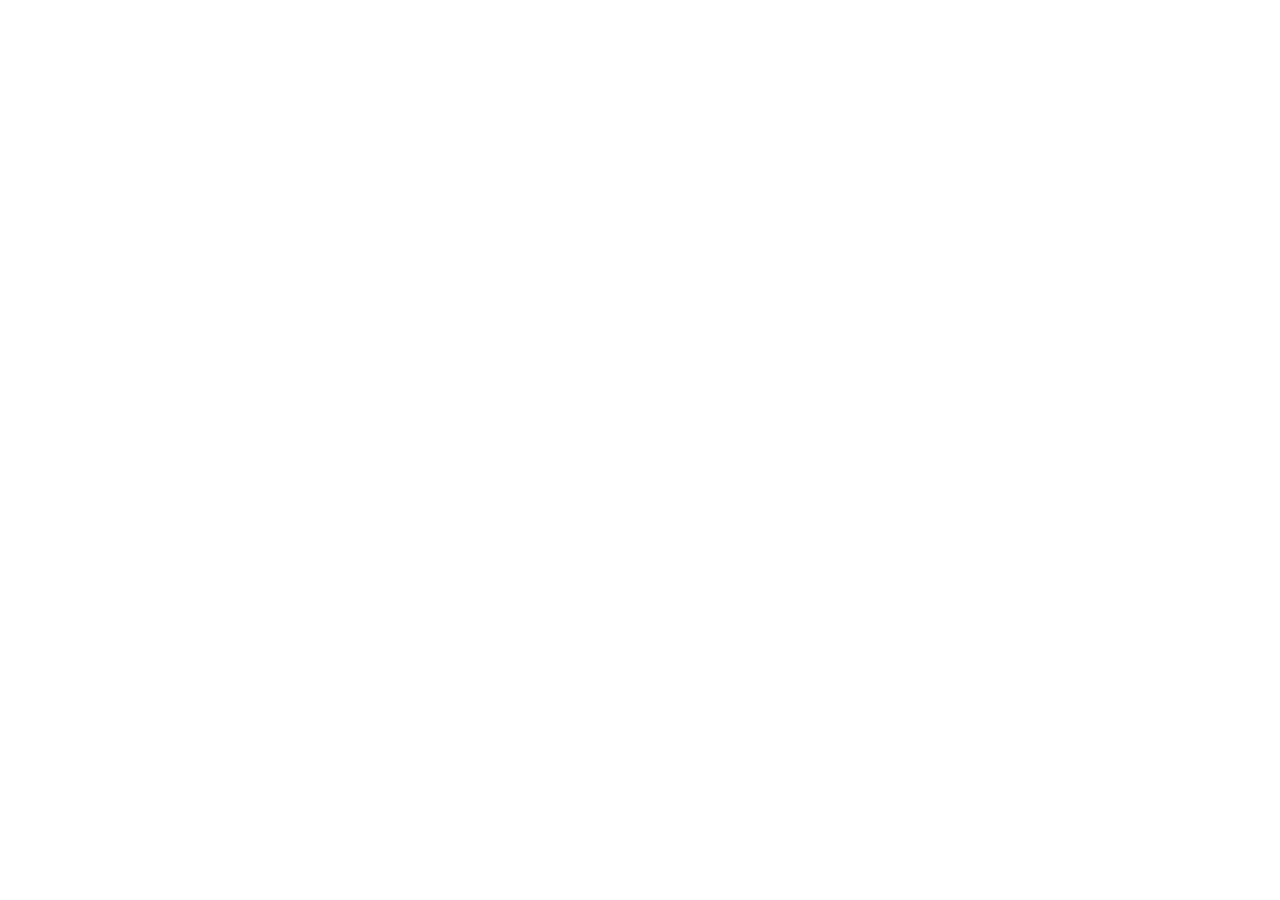
==== admin/index.html @ 46633c7f "Add product admin CMS" ====
<!doctype html>
<html lang="en">
  <head>
    <meta charset="utf-8">
    <meta name="viewport" content="width=device-width, initial-scale=1">
    <meta name="robots" content="noindex">
    <title>Dharani Admin</title>
    <script src="https://identity.netlify.com/v1/netlify-identity-widget.js"></script>
  </head>
  <body>
    <script src="https://unpkg.com/decap-cms@^3.0.0/dist/decap-cms.js"></script>
  </body>
</html>
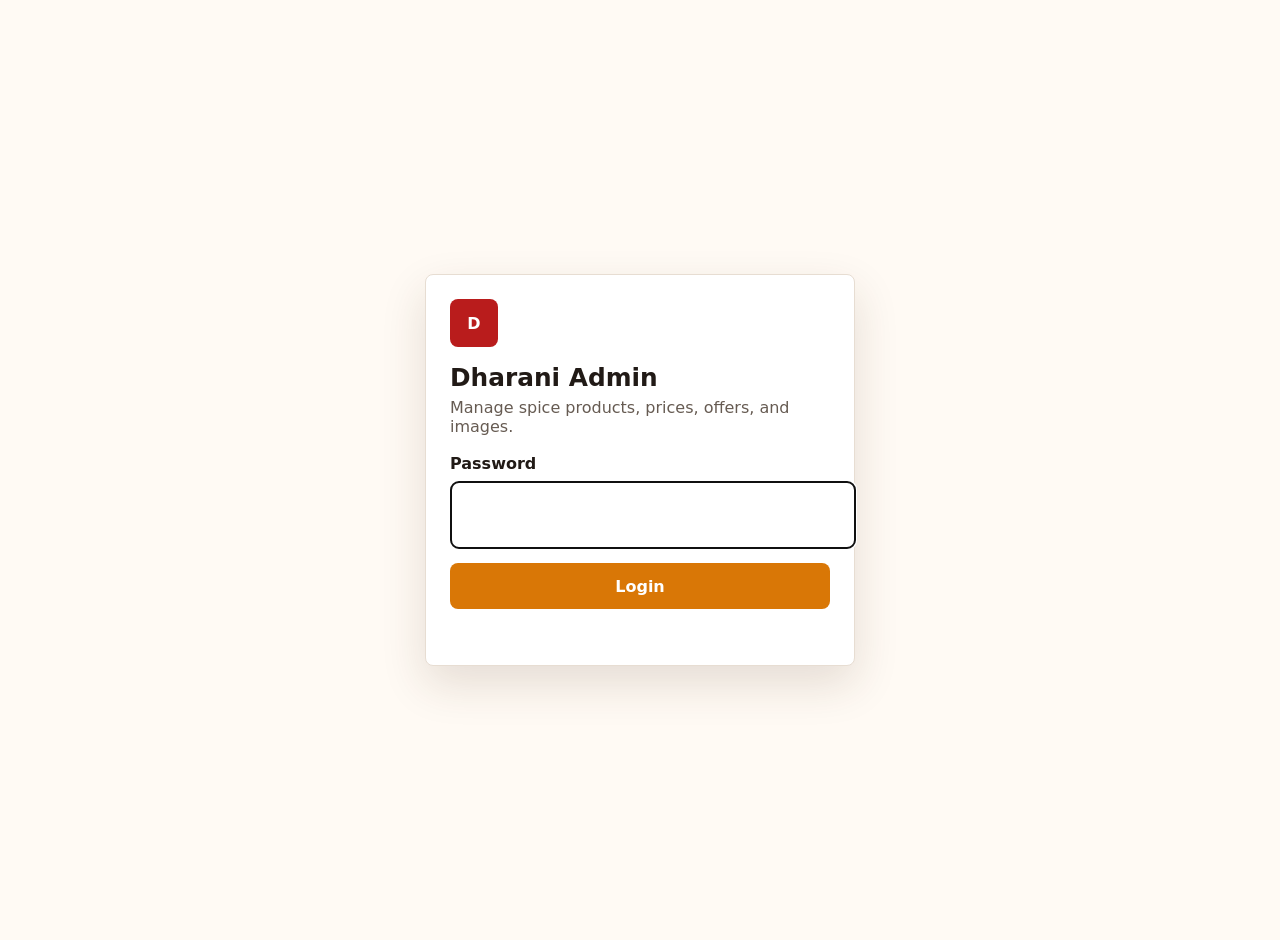
==== commit 05d5ea43: "Add admin password gate" ====
--- a/admin/index.html
+++ b/admin/index.html
@@ -6,8 +6,151 @@
     <meta name="robots" content="noindex">
     <title>Dharani Admin</title>
     <script src="https://identity.netlify.com/v1/netlify-identity-widget.js"></script>
+    <style>
+      :root {
+        color-scheme: light;
+        --ink: #211a16;
+        --muted: #665b52;
+        --line: #e7ddd2;
+        --paper: #fffaf4;
+        --surface: #ffffff;
+        --saffron: #d97706;
+        --chilli: #b91c1c;
+      }
+
+      body {
+        margin: 0;
+        background: var(--paper);
+        color: var(--ink);
+        font-family: Inter, ui-sans-serif, system-ui, -apple-system, BlinkMacSystemFont, "Segoe UI", sans-serif;
+      }
+
+      .login-screen {
+        min-height: 100vh;
+        display: grid;
+        place-items: center;
+        padding: 20px;
+      }
+
+      .login-panel {
+        width: min(100%, 380px);
+        border: 1px solid var(--line);
+        border-radius: 8px;
+        padding: 24px;
+        background: var(--surface);
+        box-shadow: 0 18px 45px rgba(71, 43, 24, 0.14);
+      }
+
+      .brand-mark {
+        display: grid;
+        width: 48px;
+        height: 48px;
+        place-items: center;
+        border-radius: 8px;
+        background: var(--chilli);
+        color: white;
+        font-weight: 900;
+      }
+
+      h1 {
+        margin: 16px 0 6px;
+        font-size: 1.55rem;
+      }
+
+      p {
+        margin: 0 0 18px;
+        color: var(--muted);
+      }
+
+      label {
+        display: block;
+        margin-bottom: 8px;
+        font-weight: 800;
+      }
+
+      input {
+        width: 100%;
+        min-height: 46px;
+        border: 1px solid var(--line);
+        border-radius: 8px;
+        padding: 10px 12px;
+        font: inherit;
+      }
+
+      button {
+        width: 100%;
+        min-height: 46px;
+        margin-top: 14px;
+        border: 0;
+        border-radius: 8px;
+        background: var(--saffron);
+        color: white;
+        font: inherit;
+        font-weight: 900;
+        cursor: pointer;
+      }
+
+      .error {
+        min-height: 20px;
+        margin-top: 12px;
+        color: var(--chilli);
+        font-weight: 800;
+      }
+
+      .hidden {
+        display: none;
+      }
+    </style>
   </head>
   <body>
-    <script src="https://unpkg.com/decap-cms@^3.0.0/dist/decap-cms.js"></script>
+    <main class="login-screen" id="loginScreen">
+      <form class="login-panel" id="loginForm">
+        <div class="brand-mark">D</div>
+        <h1>Dharani Admin</h1>
+        <p>Manage spice products, prices, offers, and images.</p>
+        <label for="password">Password</label>
+        <input id="password" name="password" type="password" autocomplete="current-password" autofocus>
+        <button type="submit">Login</button>
+        <div class="error" id="error" aria-live="polite"></div>
+      </form>
+    </main>
+
+    <script>
+      const allowedPasswordHash = "09579899e65b49320383a9162a1a7321ea9ad9e51d34e743db176b35a692d704";
+      const sessionKey = "dharani_admin_unlocked";
+
+      async function sha256(value) {
+        const encoded = new TextEncoder().encode(value);
+        const hashBuffer = await crypto.subtle.digest("SHA-256", encoded);
+        return Array.from(new Uint8Array(hashBuffer))
+          .map((byte) => byte.toString(16).padStart(2, "0"))
+          .join("");
+      }
+
+      function loadCms() {
+        document.querySelector("#loginScreen").classList.add("hidden");
+        const script = document.createElement("script");
+        script.src = "https://unpkg.com/decap-cms@^3.0.0/dist/decap-cms.js";
+        document.body.appendChild(script);
+      }
+
+      if (sessionStorage.getItem(sessionKey) === "true") {
+        loadCms();
+      }
+
+      document.querySelector("#loginForm").addEventListener("submit", async (event) => {
+        event.preventDefault();
+        const password = document.querySelector("#password").value;
+        const error = document.querySelector("#error");
+
+        if (await sha256(password) === allowedPasswordHash) {
+          sessionStorage.setItem(sessionKey, "true");
+          loadCms();
+          return;
+        }
+
+        error.textContent = "Incorrect password.";
+      });
+    </script>
   </body>
 </html>
